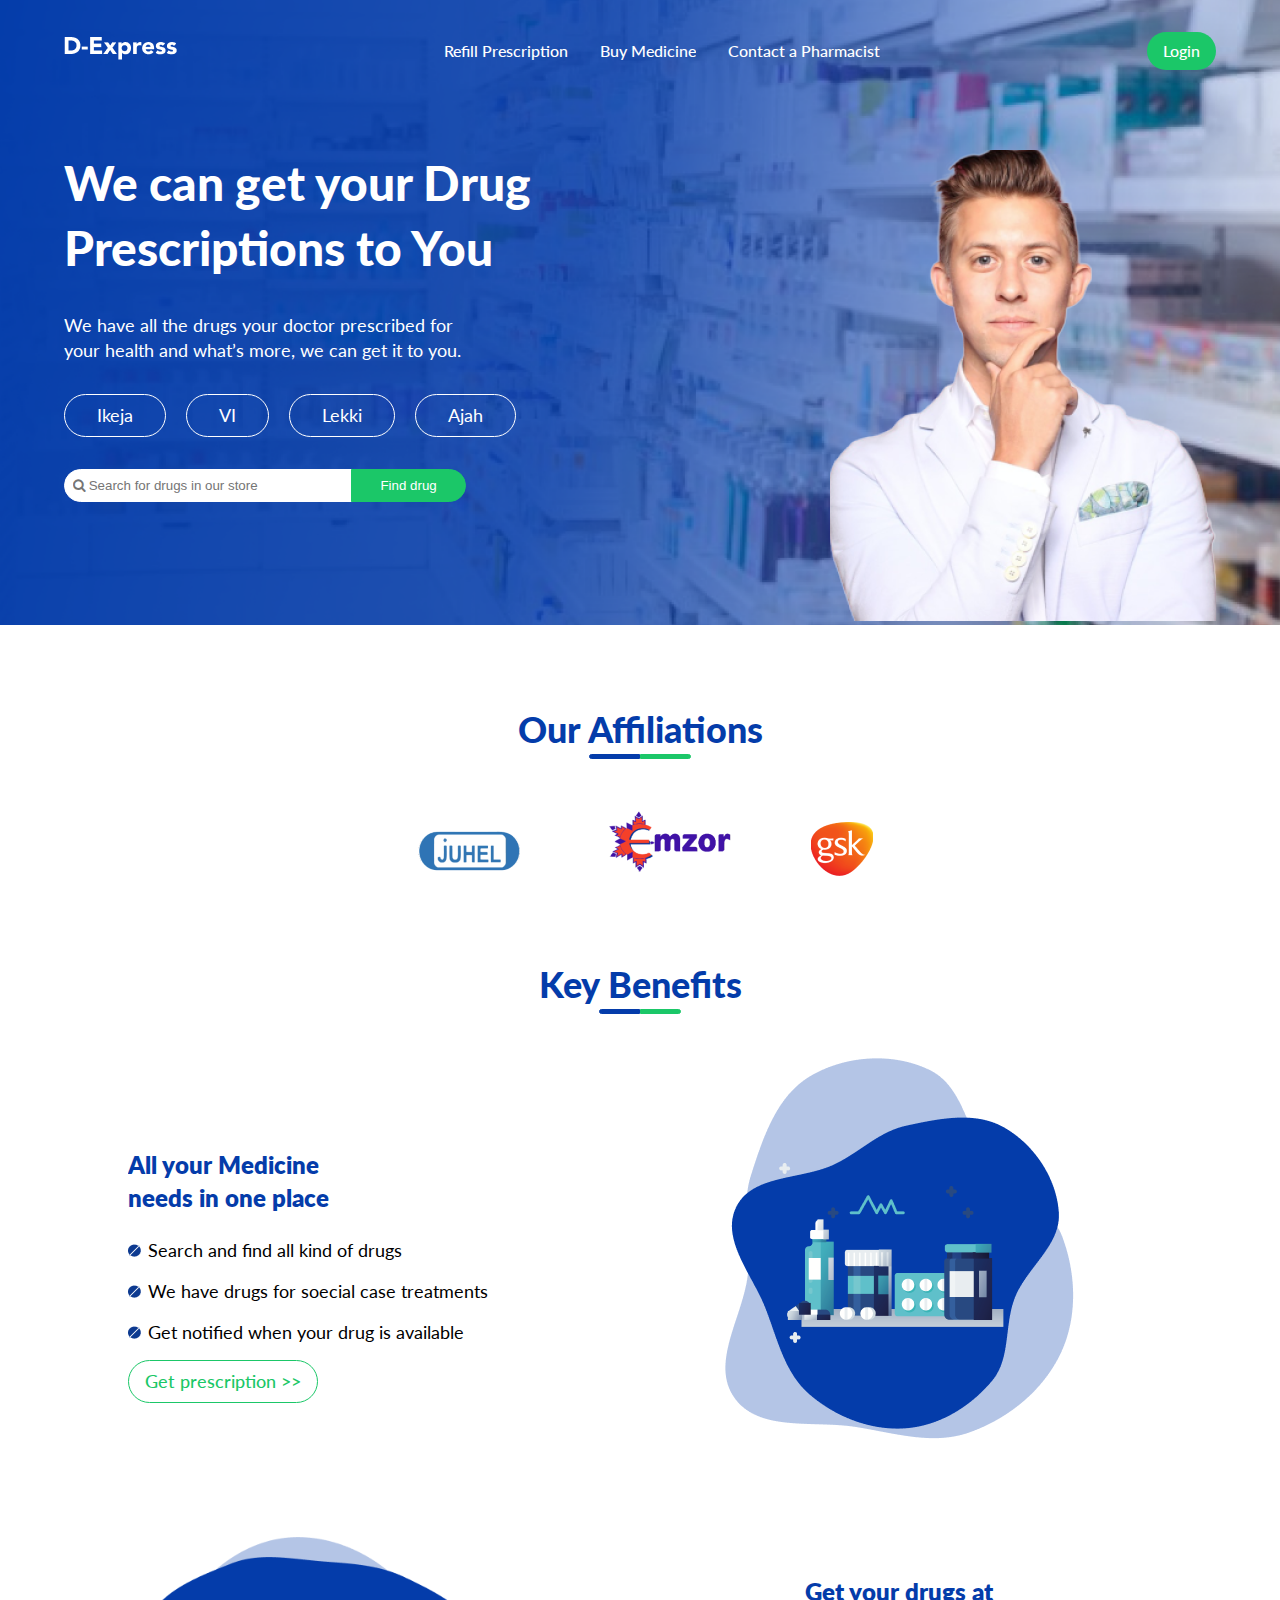
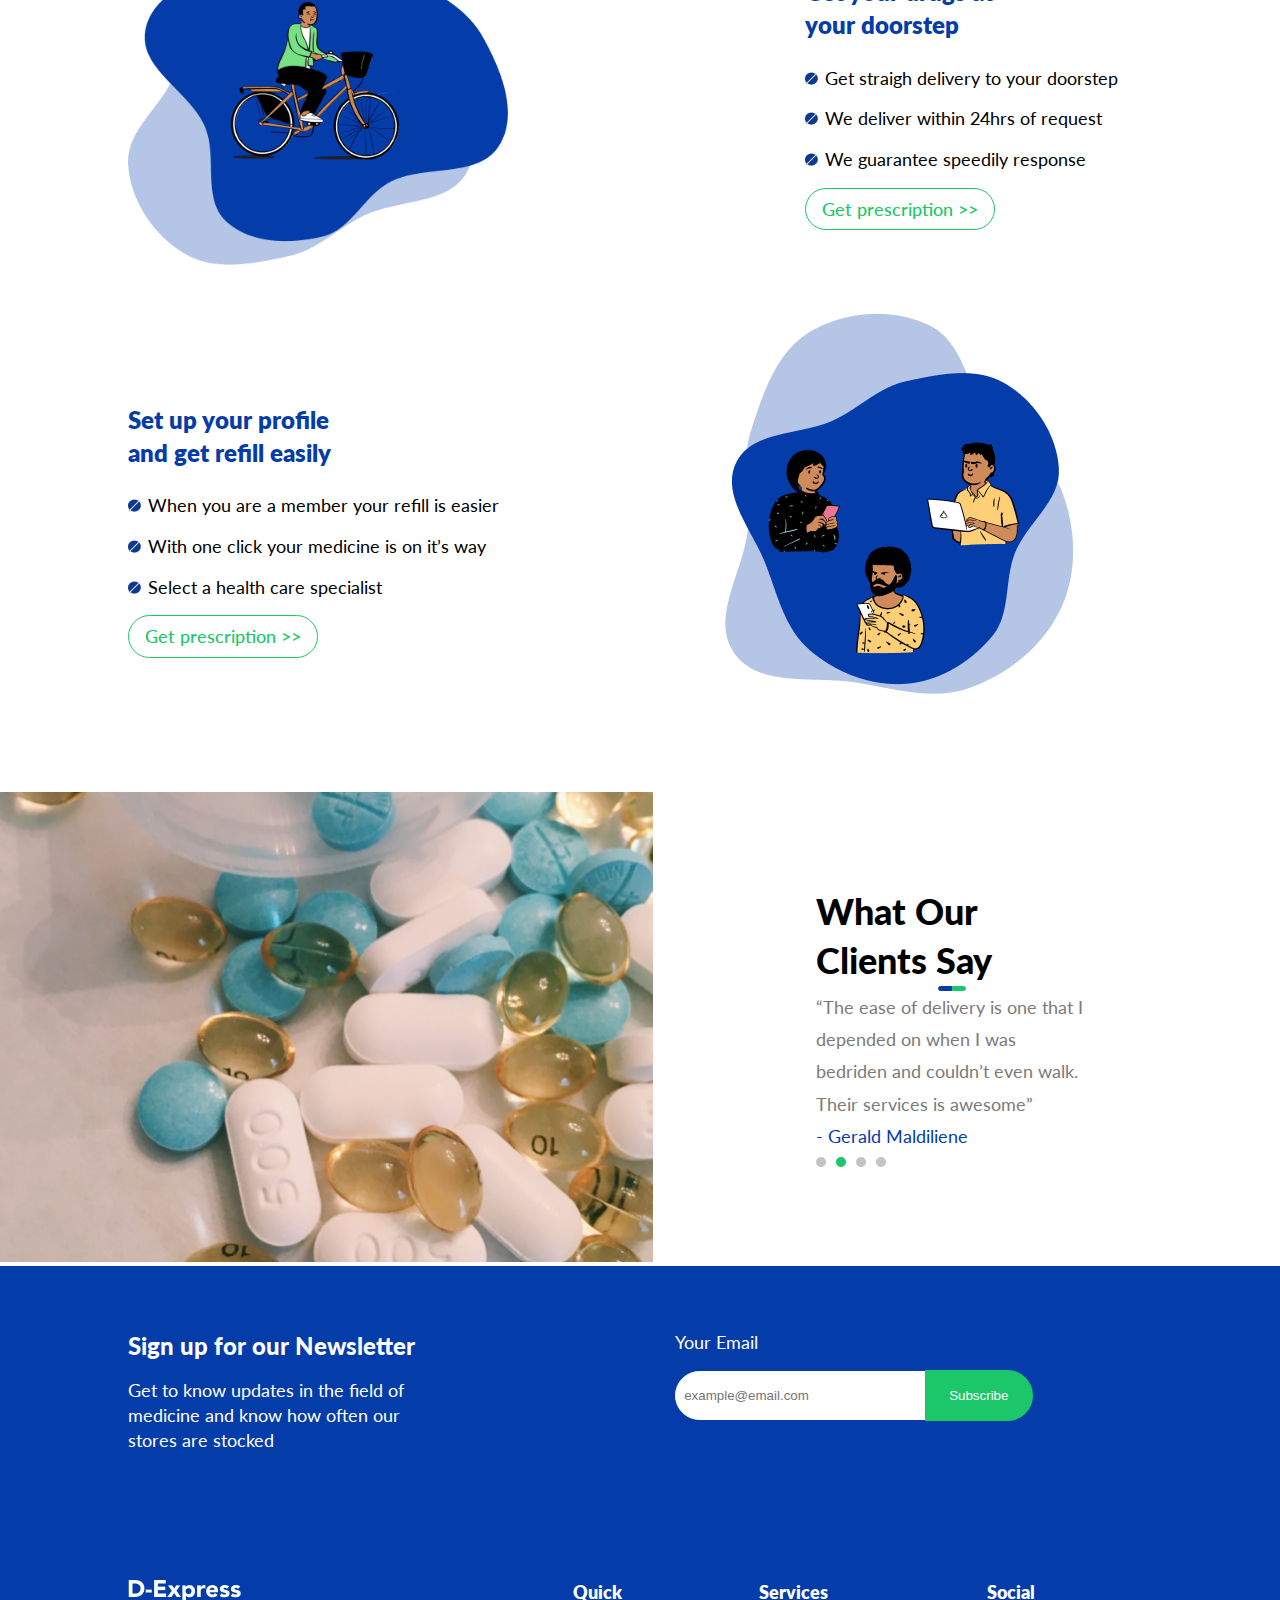
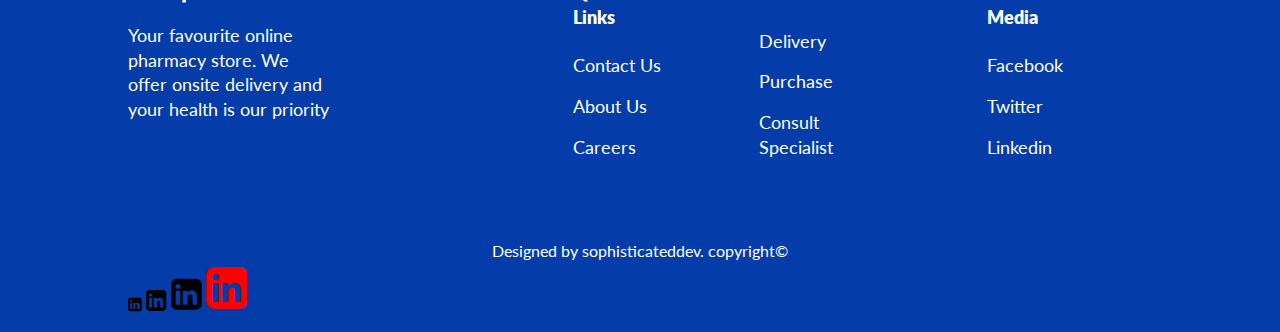
==== index.html @ accc31f5 "fiirst commit" ====
<!DOCTYPE html>
<html lang="en">
  <head>
    <meta charset="UTF-8" />
    <meta name="viewport" content="width=device-width, initial-scale=1.0" />
    <title>D-EXPRESS</title>
    <link rel="stylesheet" href="style.css" />
    <link
      rel="stylesheet"
      href="https://cdnjs.cloudflare.com/ajax/libs/font-awesome/6.7.2/css/all.min.css"
      integrity="sha512-Evv84Mr4kqVGRNSgIGL/F/aIDqQb7xQ2vcrdIwxfjThSH8CSR7PBEakCr51Ck+w+/U6swU2Im1vVX0SVk9ABhg=="
      crossorigin="anonymous"
      referrerpolicy="no-referrer"
    />
    <link
      href="https://fonts.googleapis.com/css2?family=Lato:ital,wght@0,100;0,300;0,400;0,700;0,900;1,100;1,300;1,400;1,700;1,900&display=swap"
      rel="stylesheet"
    />
    <link
      href="https://cdnjs.cloudflare.com/ajax/libs/font-awesome/4.7.0/css/font-awesome.min.css"
      rel="stylesheet"
    />
  </head>
  <body>
    <div class="container">
      <div class="headerhero">
        <header>
          <div class="logo">
            <img src="Images/Logo.png" alt="Logo" />
          </div>
          <nav>
            <li>Refill Prescription</li>
            <li>Buy Medicine</li>
            <li>Contact a Pharmacist</li>
          </nav>
          <div class="btn">
            <button>Login</button>
          </div>
        </header>
        <div class="hero">
          <div class="textside">
            <h2>We can get your Drug Prescriptions to You</h2>
            <p>
              We have all the drugs your doctor prescribed for your health and
              what’s more, we can get it to you.
            </p>
            <div class="herobtn">
              <button>Ikeja</button>
              <button>VI</button>
              <button>Lekki</button>
              <button>Ajah</button>
            </div>
            <div class="heroinput">
              <input
                type="text"
                placeholder="&#xF002; Search for drugs in our store"
                style="font-family: Arial, FontAwesome"
              />

              <button>Find drug</button>
            </div>
          </div>
          <div class="imageside">
            <img src="/Images/pharmacist.png" alt="pharmacist" />
          </div>
        </div>
      </div>

    <div class="affiliations">
      <div class="topaffiliate">
        <h2>Our Affiliations</h2>
        <div class="affiliateLines">
          <hr class="line1" />
          <hr class="line2" />
        </div>
      </div>
      <div class="affiliate">
        <img src="/Images/juhel.png" alt="juhel" />
        <img src="/Images/mzor.png" alt="mzor" />
        <img src="/Images/gsk.png" alt="gsk" />
      </div>
    </div>

    <div class="keybenefits">
      <div class="topbenefit">
        <h2>Key Benefits</h2>
        <div class="keybenefitLines">
          <hr class="line1" />
          <hr class="line2" />
        </div>
    </div>
        <div class="medicine">
          <div class="medicinetext">
            <h4>All your Medicine needs in one place</h4>
            <ul>
              <li>Search and find all kind of drugs</li>
              <li>We have drugs for soecial case treatments</li>
              <li>Get notified when your drug is available</li>
            </ul>
            <button class="medicineBtn">Get prescription >></button>
          </div>
          <div class="medicineimage">
            <img src="/Images/medicine.png" alt="medicine" />
          </div>
        </div>
        <div class="doorstep">
          <div class="doorstepimg">
            <img src="/Images/doorstep.png" alt="doorstep" />
          </div>
          <div class="doorsteptext">
            <h4>Get your drugs at your doorstep</h4>
            <ul>
              <li>Get straigh delivery to your doorstep</li>
              <li>We deliver within 24hrs of request</li>
              <li>We guarantee speedily response</li>
              <button class="doorstepbtn">Get prescription >></button>
            </ul>
          </div>
        </div>
    </div>

        <div class="profile">
          <div class="profiletext">
            <h4>Set up your profile and get refill easily</h4>
            <ul>
              <li>When you are a member your refill is easier</li>
              <li>With one click your medicine is on it’s way</li>
              <li>Select a health care specialist</li>
            </ul>
            <button class="profilebtn">Get prescription >></button>
          </div>
          <div class="profileimg">
            <img src="/Images/profile.png" alt="profile" />
          </div>
        </div>

      <div class="client">
            <div class="clientImage">
                <img src="/Images/client.png" alt="Client">
            </div>
            <div class="clientText">
                <div class="topaffiliate">
                    <h2>What Our Clients Say</h2>
                    <div class="affiliateLines">
                      <hr class="line1" />
                      <hr class="line2" />
                    </div>
                  </div>
                  <div class="clientParagraph">
                    <p>“The ease of delivery is one that I depended on when I was bedriden and couldn’t even walk. Their services is awesome”</p>
                    <h5>- Gerald Maldiliene</h5>
                    <img src="/Images/dots.png" alt="dots">
                  </div>
            </div>
      </div>


      <footer>
            <div class="footerWrap">
            <div class="newsletter">
                <div class="signUp">
                    <h3>Sign up for our Newsletter</h3>
                    <p>Get to know updates in the field of medicine and know how often our stores are stocked</p>
                </div>
                <div class="email">
                    <label for="email">Your Email</label><br>
                    <input type="email" name="Email" placeholder="example@email.com">
                    <button>Subscribe</button>
                </div>
            </div>
            <div class="footLinks">
                <div class="footLeft">
                    <img src="/Images/Logo.png" alt="Logo">
                    <p>Your favourite online pharmacy store. We offer onsite delivery and your health is our priority</p>
                </div>
                <div class="footRight">
                    <div class="quickLinks">
                        <h5>Quick Links</h5>
                        <p>Contact Us</p>
                        <p>About Us</p>
                        <p>Careers</p>
                    </div>
                    <div class="quickLinks">
                        <h5>Services</h5>
                        <p>Delivery</p>
                        <p>Purchase</p>
                        <p>Consult Specialist</p>
                    </div>
                    <div class="quickLinks">
                        <h5>Social Media</h5>
                        <p>Facebook</p>
                        <p>Twitter</p>
                        <p>Linkedin</p>
                    </div>
                </div>
            </div>
            <p class="copyright">Designed by sophisticateddev. copyright©</p>
            <i class="fa fa-linkedin-square"></i>
<i class="fa fa-linkedin-square" style="font-size:24px"></i>
<i class="fa fa-linkedin-square" style="font-size:36px"></i>
<i class="fa fa-linkedin-square" style="font-size:48px;color:red"></i>
          </div>
      </footer>
    </div>
  </body>
</html>
---- style.css ----
@import url("https://fonts.googleapis.com/css2?family=Lato:ital,wght@0,100;0,300;0,400;0,700;0,900;1,100;1,300;1,400;1,700;1,900&display=swap");

* {
  margin: 0;
  padding: 0;
  box-sizing: border-box;
  overflow-x: hidden;
}

.headerhero {
  background-image: url(/Images/Hero\ back.png);
  background-repeat: no-repeat;
  background-size: cover;
}

header {
  display: flex;
  justify-content: space-between;
  width: 90%;
  margin: auto;
  padding-top: 2rem;
  padding-bottom: 5rem;
  align-items: center;
}

nav {
  display: flex;
  gap: 2rem;
}

nav li {
  color: white;
  font-family: Lato;
  font-size: 16px;
  font-weight: 500;
  line-height: 21.86px;
  list-style-type: none;
}

.btn button {
  background: #1bc768;
  font-family: Lato;
  font-size: 16px;
  font-weight: 500;
  line-height: 21.86px;
  border: none;
  border-radius: 50px;
  padding: 0.5rem 1rem;
  color: white;
  cursor: pointer;
}

.btn button:hover {
  background-color: white;
  color: #1bc768;
}

.hero {
  display: flex;
  justify-content: space-between;
  width: 90%;
  margin: auto;
}

.textside {
  width: 50%;
}

.textside h2 {
  font-family: Lato;
  font-size: 48px;
  font-weight: 900;
  line-height: 65.57px;
  color: white;
}

.textside p {
  font-family: Lato;
  font-size: 18px;
  font-weight: 400;
  line-height: 24.59px;
  color: white;
  width: 69%;
  padding: 2rem 0;
}

.heroinput input {
  width: 50%;
  padding: 0.5rem;
  border-radius: 50px 0 0 50px;
  border: 1px solid white;
}

.imageside img {
  width: 100%;
}

.herobtn {
  width: 100%;
}

.heroinput button {
  width: 20%;
  padding: 0.5rem;
  background-color: #1bc768;
  color: white;
  border: 1px solid #1bc768;
  margin-left: -5px;
  cursor: pointer;
  border-radius: 0 50px 50px 0;
  margin-top: 2rem;
}

.herobtn button {
  font-family: Lato;
  font-size: 18px;
  font-weight: 400;
  line-height: 24.59px;
  background: none;
  border: 1px solid white;
  padding: 0.5rem 2rem;
  cursor: pointer;
  color: white;
  margin-right: 1rem;
  border-radius: 50px;
}

.herobtn button:hover {
  background: white;
  color: #043caa;
}

.affiliations {
  width: 80%;
  margin: auto;
  text-align: center;
  margin-top: 5rem;
}

.topaffiliate h2 {
  font-family: Lato;
  font-size: 36px;
  font-weight: 900;
  line-height: 49.18px;
  color: #043caa;
}

.affiliateLines {
  display: flex;
  justify-content: center;
  /* padding-top: 1rem; */
  width: 50%;
  margin: auto;
}

.line1 {
  width: 10%;
  height: 5px;
  background-color: #043caa;
  border: 1px solid #043caa;
  border-radius: 50px 0 0 50px;
}
.line2 {
  width: 10%;
  height: 5px;
  background-color: #1bc768;
  border: 1px solid #1bc768;
  border-radius: 0 50px 50px 0;
}

.affiliate {
  margin-top: 3rem;
}

.affiliate img {
  margin-right: 2rem;
  margin-left: 2rem;
}

.keybenefits {
  width: 80%;
  margin: auto;
  margin-top: 5rem;
}

.keybenefits h2 {
  font-family: Lato;
  font-size: 36px;
  font-weight: 900;
  line-height: 49.18px;
  color: #043caa;
  text-align: center;
}

.keybenefitLines {
  display: flex;
  justify-content: center;
  /* padding-top: 1rem; */
  width: 40%;
  margin: auto;
}
.medicine {
  display: flex;
  justify-content: space-between;
  align-items: center;
}

.medicinetext h4 {
  font-family: Lato;
  font-size: 24px;
  font-weight: 800;
  line-height: 32.78px;
  color: #043caa;
  padding-bottom: 1.5rem;
  width: 60%;
}

.medicinetext ul {
  list-style: image url(/Images/Exclude.png);
  list-style-position: inside;
}

.medicinetext li {
  padding-bottom: 1rem;
  font-family: Lato;
  font-size: 18px;
  font-weight: 400;
  line-height: 24.59px;
  color: black;
}

.medicinetext button {
  background: none;
  color: #1bc768;
  border: 1px solid;
  font-family: Lato;
  font-size: 18px;
  font-weight: 500;
  line-height: 24.59px;
  padding: 0.5rem 1rem;
  border-radius: 50px;
  cursor: pointer;
}

.doorstep {
  display: flex;
  justify-content: space-between;
  align-items: center;
}

.doorsteptext h4 {
  font-family: Lato;
  font-size: 24px;
  font-weight: 800;
  line-height: 32.78px;
  color: #043caa;
  padding-bottom: 1.5rem;
  width: 60%;
}

.doorsteptext ul {
  list-style: image url(/Images/Exclude.png);
  list-style-position: inside;
}

.doorsteptext li {
  padding-bottom: 1rem;
  font-family: Lato;
  font-size: 18px;
  font-weight: 400;
  line-height: 24.59px;
  color: black;
}

.doorsteptext button {
  background: none;
  color: #1bc768;
  border: 1px solid;
  font-family: Lato;
  font-size: 18px;
  font-weight: 500;
  line-height: 24.59px;
  padding: 0.5rem 1rem;
  border-radius: 50px;
  cursor: pointer;
}

.profile {
  display: flex;
  justify-content: space-between;
  align-items: center;
  width: 80%;
  margin: auto;
}

.profiletext h4 {
  font-family: Lato;
  font-size: 24px;
  font-weight: 800;
  line-height: 32.78px;
  color: #043caa;
  padding-bottom: 1.5rem;
  width: 60%;
}

.profiletext ul {
  list-style: image url(/Images/Exclude.png);
  list-style-position: inside;
}

.profiletext li {
  padding-bottom: 1rem;
  font-family: Lato;
  font-size: 18px;
  font-weight: 400;
  line-height: 24.59px;
  color: black;
}

.profiletext button {
  background: none;
  color: #1bc768;
  border: 1px solid;
  font-family: Lato;
  font-size: 18px;
  font-weight: 500;
  line-height: 24.59px;
  padding: 0.5rem 1rem;
  border-radius: 50px;
  cursor: pointer;
}

.client {
  display: flex;
  align-items: center;
  width: 85%;
  justify-content: space-between;
}

.clientImage {
  width: 60%;
}

.clientImage img {
  width: 100%;
}
.medicineimage img {
  width: 100%;
}
.doorstepimg img {
  width: 100%;
}
.profileimg img {
  width: 100%;
}

.clientText {
  width: 25%;
}

.clientText p {
  font-family: Lato;
  font-size: 18px;
  font-weight: 400;
  line-height: 32.4px;
  color: #7a7a7a;
}

.clientText h5 {
  font-family: Lato;
  font-size: 18px;
  font-weight: 400;
  line-height: 32.4px;
  color: #043caa;
}

footer {
  background-color: #043caa;
  padding: 4rem 0 1rem;
}

.footerWrap{
  width: 80%;
  margin: auto;
}

.newsletter {
  display: flex;
  margin-bottom: 8rem;
  gap: 15rem;
}

.signUp{
  width: 30%;
}

.email{
  width: 35%;
}

.signUp h3 {
  font-family: Lato;
  font-size: 24px;
  font-weight: 900;
  line-height: 32.78px;
  color: #ffffff;
  padding-bottom: 1rem;
}

.signUp p {
  font-family: Lato;
  color: #ffffff;
  font-size: 18px;
  font-weight: 400;
  line-height: 24.59px;
}

.email label {
  font-family: Lato;
  color: #ffffff;
  font-size: 18px;
  font-weight: 400;
  line-height: 24.59px;
}

.email input {
  width: 70%;
  padding: 1rem 0.5rem;
  border-radius: 50px 0 0 50px;
  border: 1px solid white;
}

.email button {
  width: 30%;
  padding: 1rem 0.5rem;
  background-color: #1bc768;
  color: white;
  border: 2px solid #1bc768;
  margin-left: -5px;
  cursor: pointer;
  border-radius: 0 50px 50px 0;
  margin-top: 1rem;
}

.footLinks {
  display: flex;
  gap: 15rem;
}

.footRight {
  width: 50%;
  display: flex;
  gap: 6rem;
}

.footLeft p {
  font-family: Lato;
  font-size: 18px;
  font-weight: 400;
  line-height: 24.59px;
  color: #ffffff;
  padding-top: 1rem;
}

.quickLinks h5 {
  font-family: Lato;
  font-size: 18px;
  font-weight: 800;
  line-height: 24.59px;
  color: #ffffff;
  padding-bottom: 1.5rem;
}

.quickLinks p {
  font-family: Lato;
  font-size: 18px;
  font-weight: 400;
  line-height: 24.59px;
  color: #ffffff;
  padding-bottom: 1rem;
}

.footLeft{
  width: 20%;
}

.copyright{
  text-align: center;
  color: #ffffff;
  font-family: Lato;
  font-size: 16px;
  font-weight: 400;
  line-height: 24.59px;
  padding-top: 4rem;
}
.doorstepimg img{
  width: 80%
}
.clientText h2{
  color: black;
}
@media (max-width: 1024px){
  .textside {
    width: 55%;
  }

  .textside p {
    width: 95%;
  }

  .heroinput input {
    width: 70%;
  }
  
  .clientImage {
    width: 50%;
  }
  
  .clientText {
    width: 40%;
  }

  .clientText h2 {
    font-size: 33px;
  }

  .signUp{
    width: 53%;
  }
  
  .email{
    width: 40%;
  }
  
  .newsletter {
    gap: 10rem;
  }

  .footLinks {
    gap: 8rem;
  }

  .footRight {
    width: 70%;
    gap: 4rem;
  }

  .footLeft{
    width: 30%;
  }

}

@media (max-width: 768px){
  .textside h2 {
    font-size: 38px;
    line-height: 45.57px;
  }
  
  .textside p {
    font-size: 16px;
    width: 95%;
  }
  
  .heroinput input {
    width: 60%;
  }

  .heroinput button {
    width: 25%;
  }

  .textside{
    width: 65%;
  }
  .imageside{
    width: 40%;
  }

  .herobtn button {
    font-size: 16px;
    padding: 0.5rem 1.5rem;
    margin-right: 0.5rem;
  }
  .medicinetext h4{
    font-size: 13px;
  }
  .doorsteptext h4{
    width: 80%;
  }
  .profiletext h4{
    width: 80%;
  } 
  .profiletext li{
    font-size: 13px;
  }

  .clientText h2{
   font-size: 25px;
  }
  .clientText p{
    font-size: 13px;
  }
  .clientText h5{
font-size: 13px;
  }
  .signUp{
    width: 65%;
  }
  
  .email{
    width: 60%;
  }
  .signUp h3{
    font-size: 18px;
  }
  .signUp p{
    font-size: 14px;
  }
  .email label{
    font-size: 14px;
  }
  .newsletter {
    gap: 5rem;
  }

  .footLinks {
    gap: 5rem;
  }
  .footLeft p{
    font-size: 14px;
  }
  .quickLinks h5{
    font-size: 14px;
  }

  .footRight {
    width: 70%;
    gap: 2rem;
  }

  .footLeft{
    width: 30%;
  }
.copyright{
  font-size: 14px;
}



}
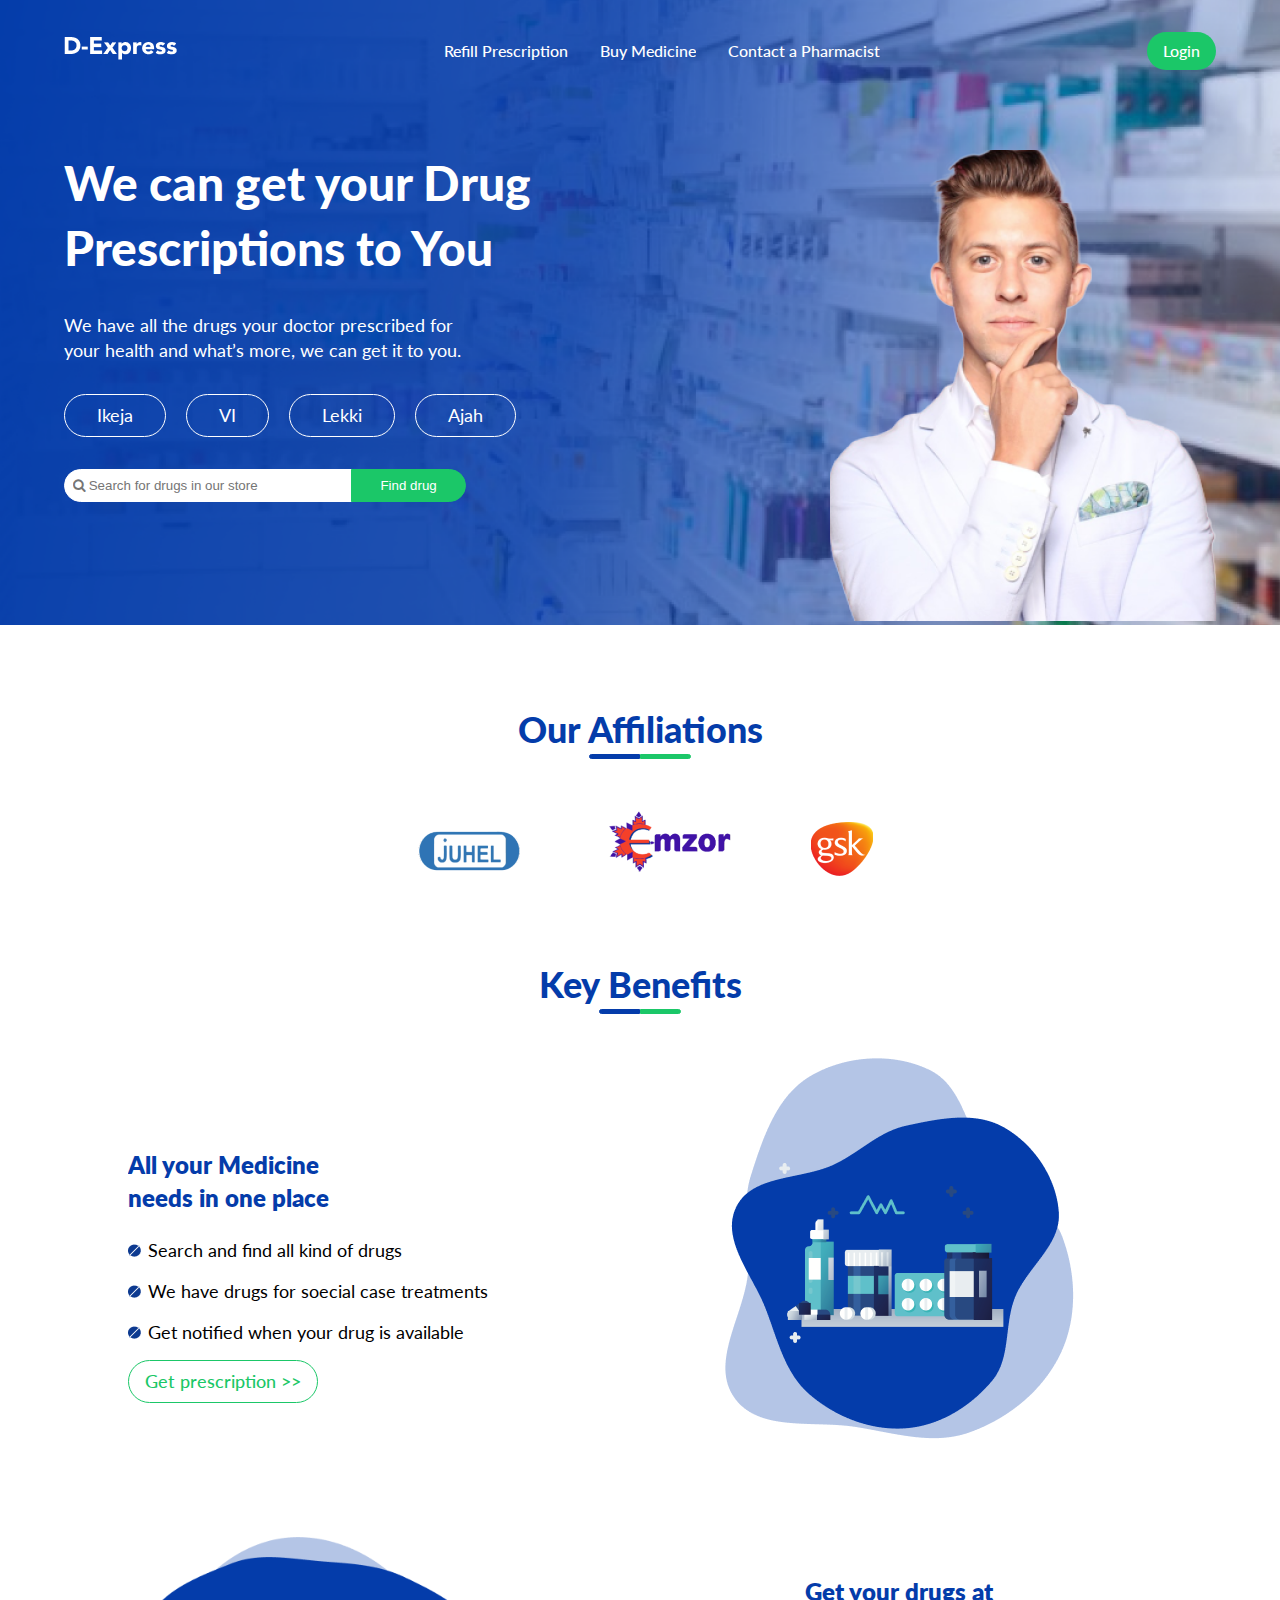
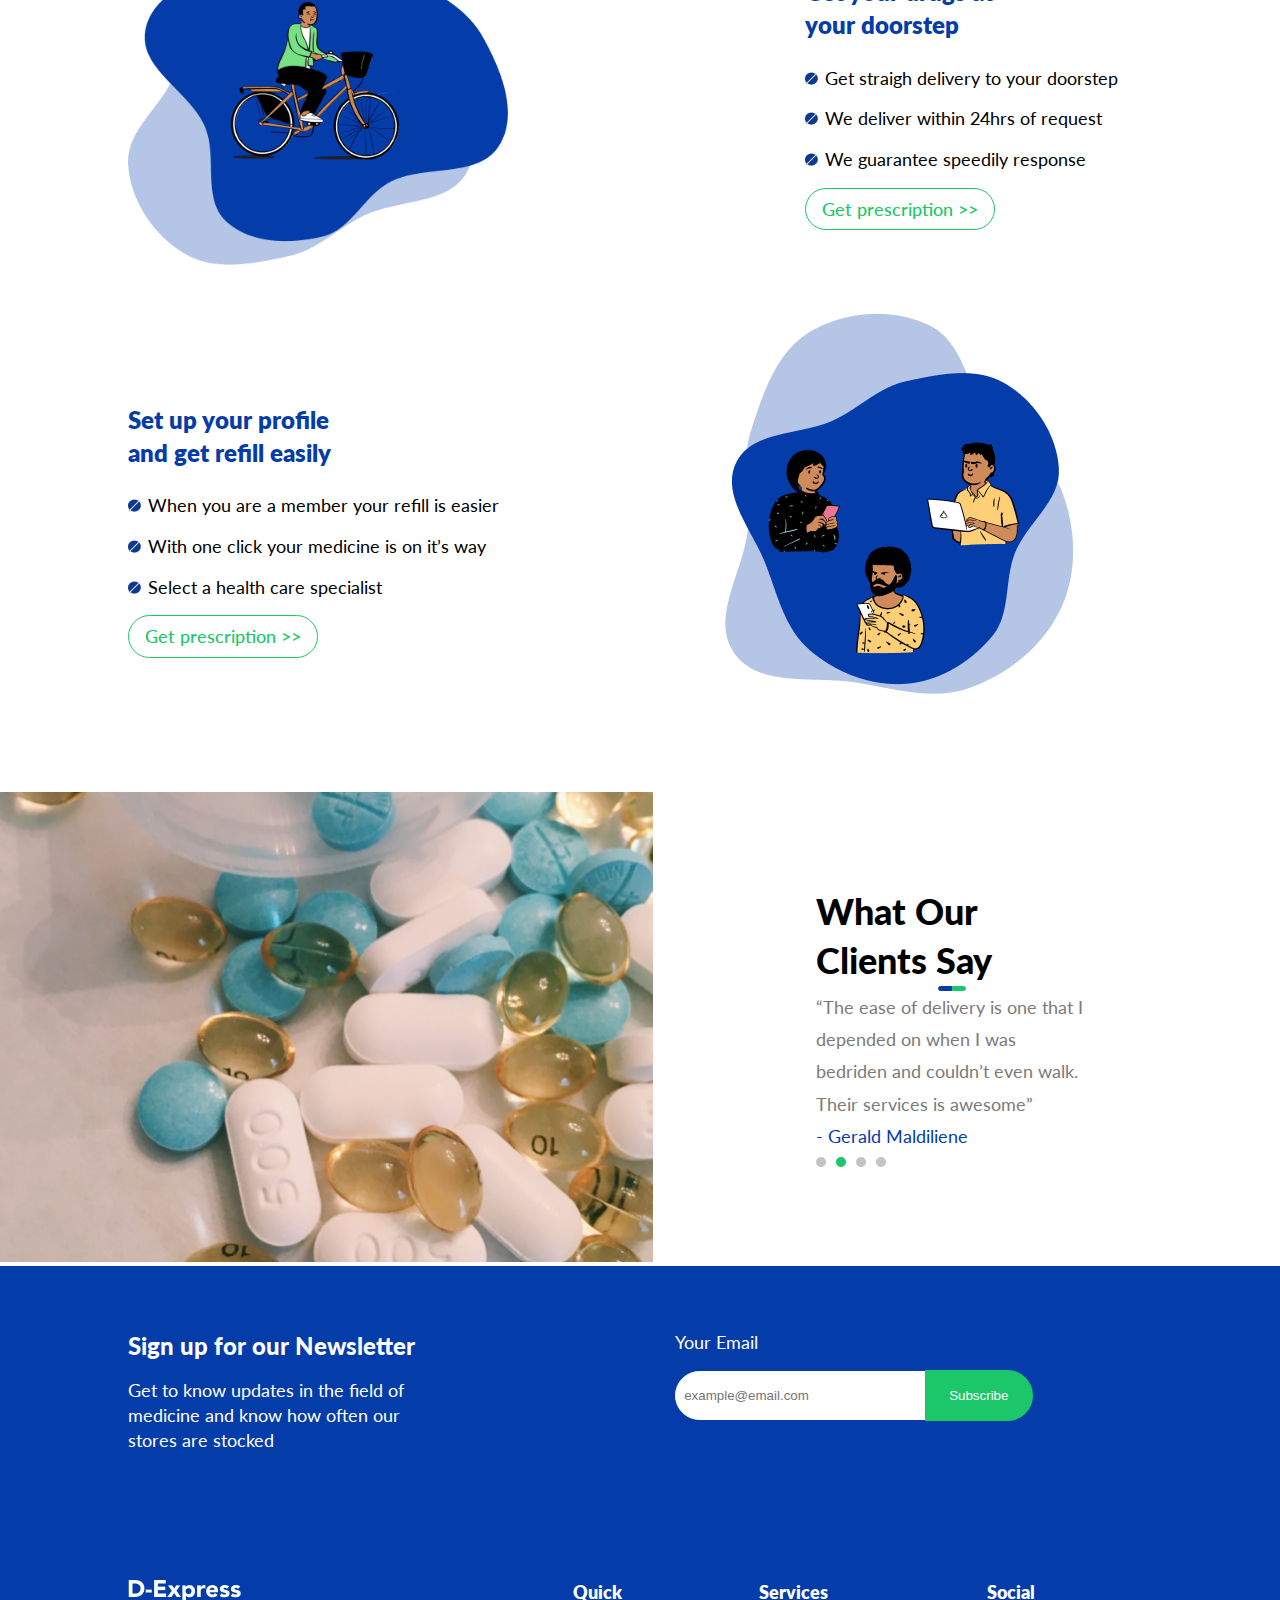
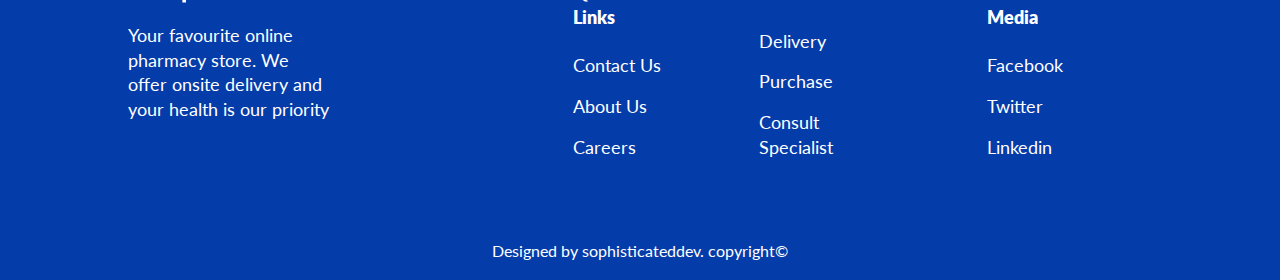
==== commit f7559e91: "responsiveness" ====
--- a/index.html
+++ b/index.html
@@ -56,7 +56,6 @@
                 placeholder="&#xF002; Search for drugs in our store"
                 style="font-family: Arial, FontAwesome"
               />
-
               <button>Find drug</button>
             </div>
           </div>
@@ -195,10 +194,6 @@
                 </div>
             </div>
             <p class="copyright">Designed by sophisticateddev. copyright©</p>
-            <i class="fa fa-linkedin-square"></i>
-<i class="fa fa-linkedin-square" style="font-size:24px"></i>
-<i class="fa fa-linkedin-square" style="font-size:36px"></i>
-<i class="fa fa-linkedin-square" style="font-size:48px;color:red"></i>
           </div>
       </footer>
     </div>
--- a/style.css
+++ b/style.css
@@ -170,6 +170,7 @@
 
 .affiliate {
   margin-top: 3rem;
+  align-items: center;
 }
 
 .affiliate img {
@@ -372,6 +373,9 @@
   font-weight: 400;
   line-height: 32.4px;
   color: #043caa;
+}
+.clientText h2{
+  color: #000000;
 }
 
 footer {
@@ -548,14 +552,14 @@
   .footLeft{
     width: 30%;
   }
-
-}
-
-@media (max-width: 768px){
+}
+
+
+@media (max-width: 768px) {
   .textside h2 {
     font-size: 38px;
     line-height: 45.57px;
-  }
+}
   
   .textside p {
     font-size: 16px;
@@ -583,10 +587,16 @@
     margin-right: 0.5rem;
   }
   .medicinetext h4{
-    font-size: 13px;
+    width: 80%;
+  }
+  .medicinetext li{
+ font-size: 13px;
   }
   .doorsteptext h4{
     width: 80%;
+  }
+  .doorstep li {
+    font-size: 13px;
   }
   .profiletext h4{
     width: 80%;
@@ -596,7 +606,7 @@
   }
 
   .clientText h2{
-   font-size: 25px;
+   font-size: 13px;
   }
   .clientText p{
     font-size: 13px;
@@ -605,33 +615,34 @@
 font-size: 13px;
   }
   .signUp{
-    width: 65%;
+    width: 75%;
   }
   
   .email{
     width: 60%;
   }
   .signUp h3{
-    font-size: 18px;
+    font-size: 16px;
   }
   .signUp p{
     font-size: 14px;
   }
-  .email label{
-    font-size: 14px;
+  .email {
+   width: 60%;
   }
   .newsletter {
     gap: 5rem;
   }
 
   .footLinks {
-    gap: 5rem;
-  }
-  .footLeft p{
-    font-size: 14px;
-  }
+    gap: 2rem;
+  }
+  
   .quickLinks h5{
     font-size: 14px;
+  }
+  .quickLinks p{
+font-size: 14px;
   }
 
   .footRight {
@@ -646,6 +657,173 @@
   font-size: 14px;
 }
 
+}
+
+@media (max-width: 425px) {
+  nav{
+    display: none;
+
+  }
+  .btn {
+    display: none;
+  }
+  .hero{
+    flex-direction: column-reverse;
+  }
+  .textside{
+    width: 100%;
+    margin-top: 1rem;
+  }
+.imageside{
+  width: 100%;
+}
+.heroinput input {
+  width: 70%;
+}
+
+.heroinput button {
+  width: 25%;
+}
+.headerhero{
+  padding-bottom: 3rem;
+
+}
+.affiliate {
+width: 50%;
+margin: auto;
+}
+
+.affiliate img {
+  margin-right: 0;
+  margin-left: 0;
+  margin-top: 2rem;
+}
+.medicine {
+  flex-direction: column;
+}
+.medicinetext {
+  width: 100%;
+  margin-top: 2rem;
+}
+
+.medicinetext h4{
+  width: 60%;
+}
+.medicineimage {
+  width: 100%;
+}
+.medicinetext li {
+  font-size: 17px;
+}
+.doorstep {
+  flex-direction: column-reverse;
+}
+.doorsteptext {
+  width: 100%;
+  margin-top: 2rem;
+}
+
+.doorsteptext h4{
+  width: 60%;
+}
+.doorstepimg  {
+  width: 100%;
+}
+.doorsteptext li {
+  font-size: 17px;
+}
+.profile{
+flex-direction: column;
+}
+.profiletext {
+width: 100%;
+margin-top: 2rem;
+}
+.profileimg {
+width: 100%;
+}
+.profiletext h4{
+  width: 70%;
+}
+.profiletext li {
+  font-size: 17px;
+}
+.client {
+  flex-direction: column;
+}
+.clientImage {
+  width: 100%;
+}
+.clientText {
+  width: 80%;
+  margin: auto;
+
+}
+/* .clientText h2 {
+  width: 80%;
+  margin: auto;
+  font-size: 22px;
+} */
+
+.clientText p {
+font-size: 18px;
+}
+.clientText h5{
+font-size: 18px;
+}
+footer{
+ margin-top: 2rem;
+
+}
+.newsletter{
+  flex-direction: column;
+}
+.signUp {
+  width: 100%;
+}
+.email{
+  width: 100%;
+}
+.footLinks {
+  flex-direction: column;
+}
+.footLeft {
+  width: 100%;
+}
+.footRight {
+  width: 100%;
+display: block;
+}
+.signUp h3 {
+  font-size: 24px;
+}
+.sigUp p {
+  font-size: 18px;
+}
+.email label {
+  font-size: 18px;
+}
+.footLeft p{
+  font-size: 18px;
+}
+.quickLinks h5{
+  font-size: 18px;
+}
+.quickLinks p {
+font-size: 18px;
+}
+
+.quickLinks {
+  margin-bottom: 1rem;
+}
+.copyright{
+  font-size: 16px;
+
+}
+
+
+
+
 
 
 }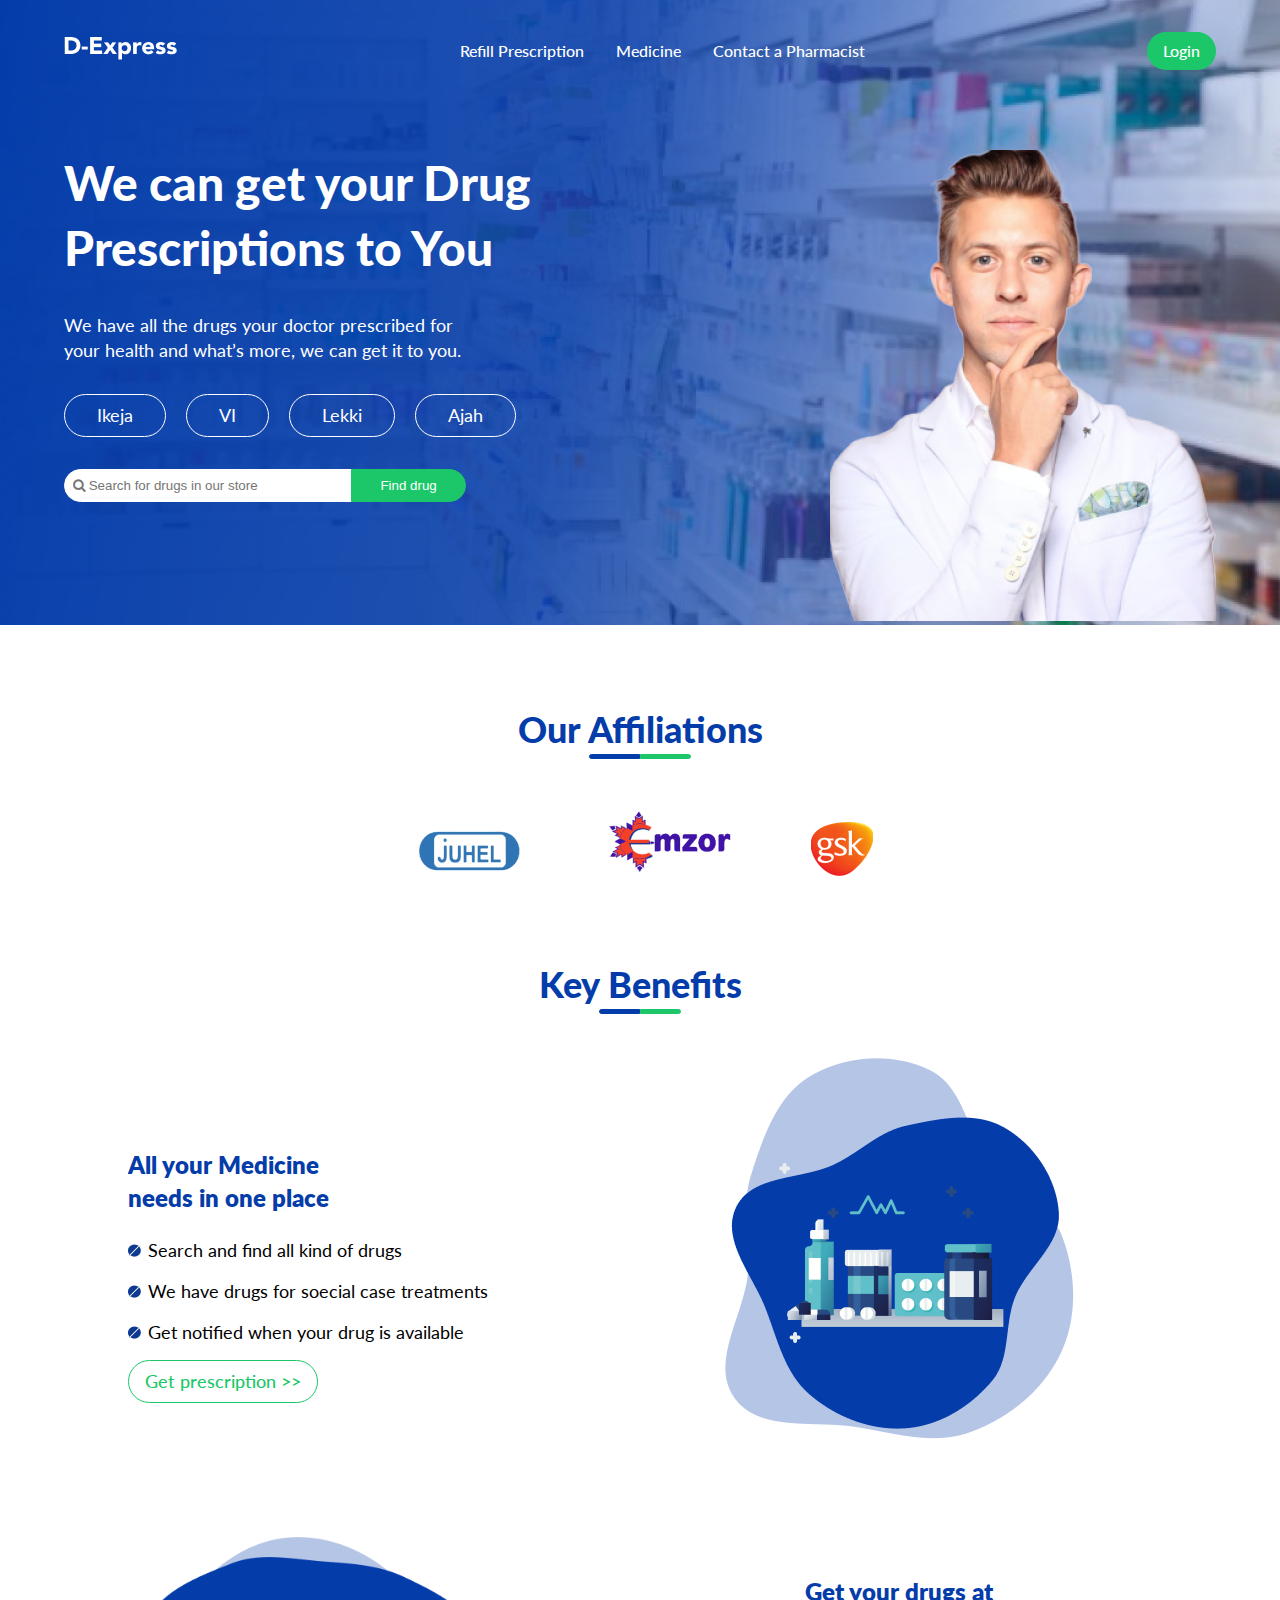
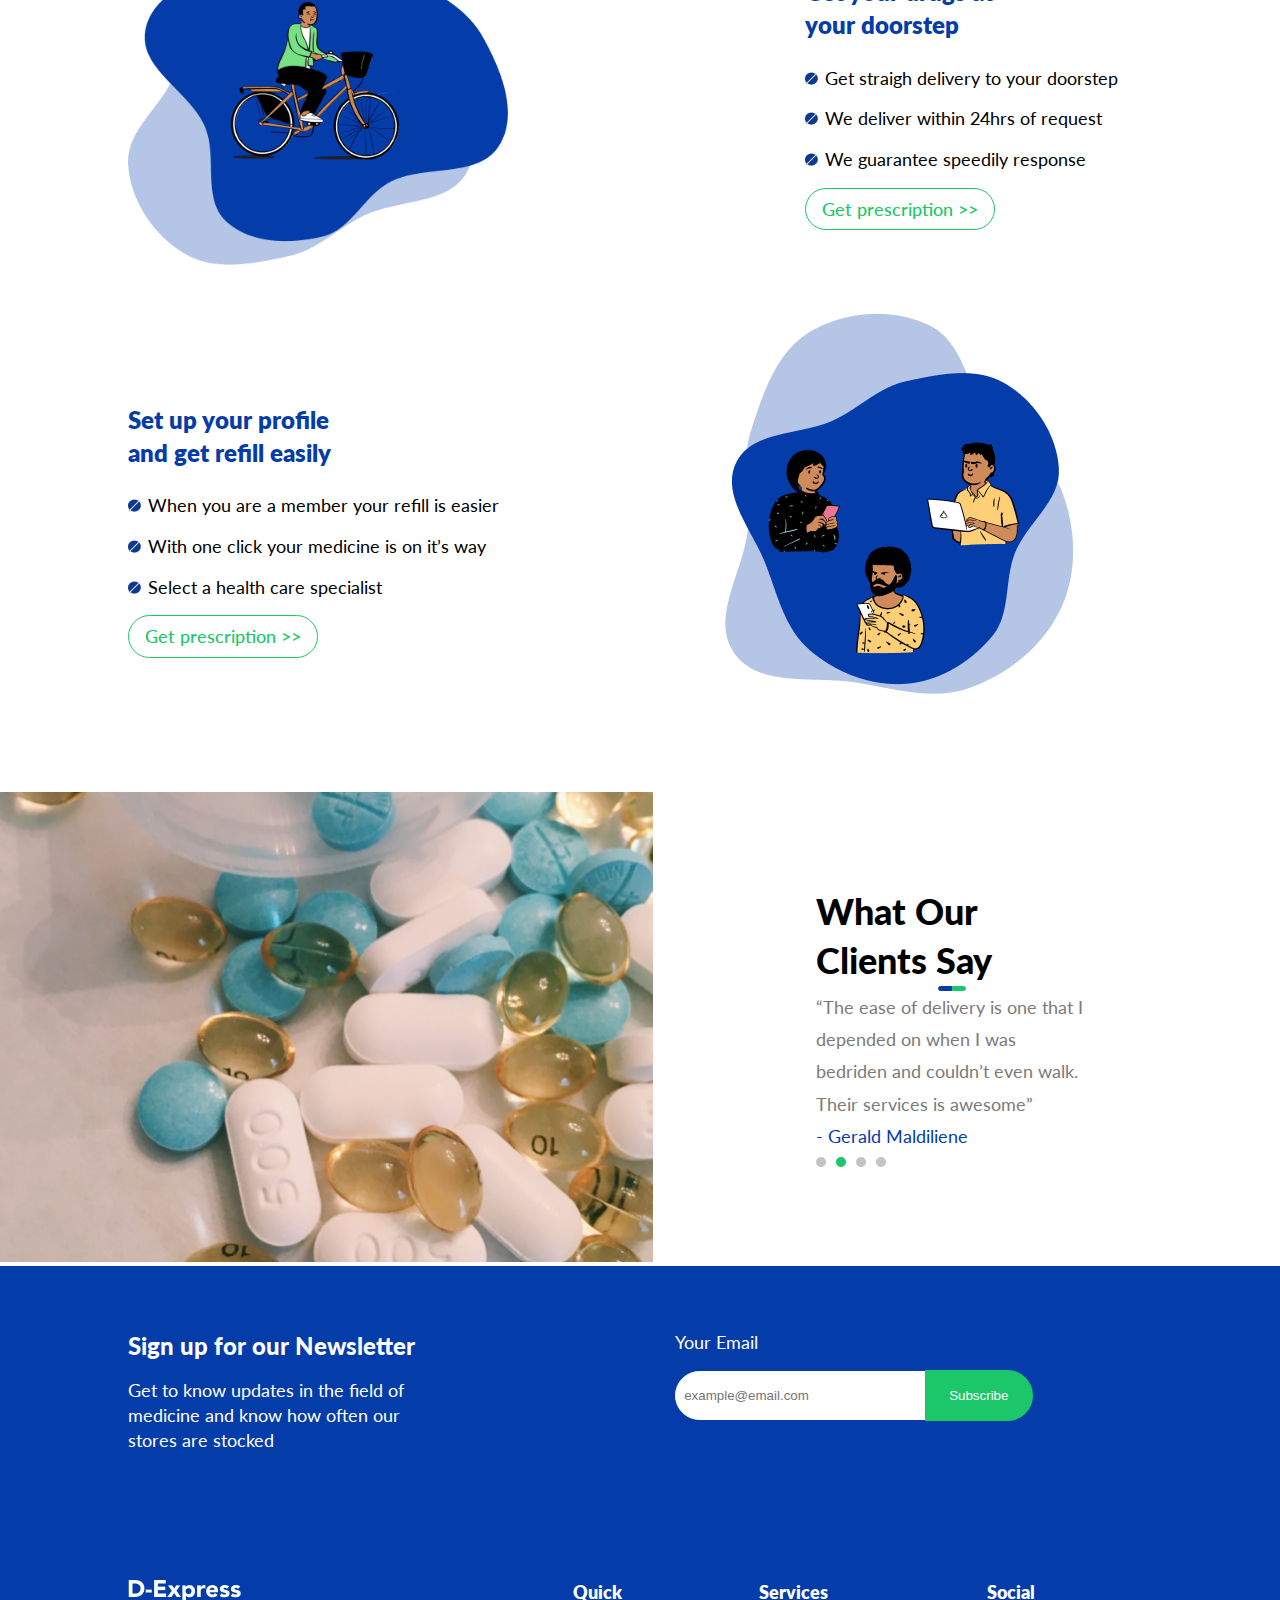
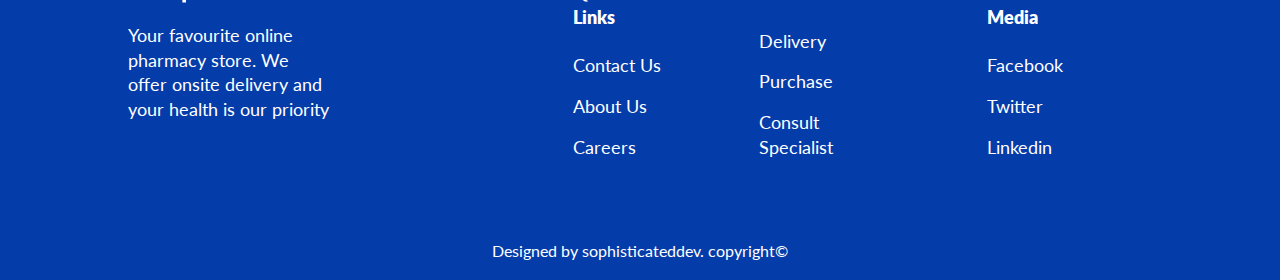
==== commit c352b573: "responsiveness" ====
--- a/index.html
+++ b/index.html
@@ -29,9 +29,9 @@
             <img src="Images/Logo.png" alt="Logo" />
           </div>
           <nav>
-            <li>Refill Prescription</li>
-            <li>Buy Medicine</li>
-            <li>Contact a Pharmacist</li>
+            <li><a href="/index.html">Refill Prescription</a></li>
+            <li><a href="/medicine.html">Medicine</a></li>
+            <li><a href="/contact.html" >Contact a Pharmacist</a></li>
           </nav>
           <div class="btn">
             <button>Login</button>
--- a/style.css
+++ b/style.css
@@ -35,6 +35,11 @@
   font-weight: 500;
   line-height: 21.86px;
   list-style-type: none;
+  text-decoration: none;
+}
+a{
+  text-decoration: none;
+  color: #ffffff;
 }
 
 .btn button {
@@ -784,6 +789,9 @@
 .email{
   width: 100%;
 }
+.newsletter {
+  margin-bottom: 4rem;
+}
 .footLinks {
   flex-direction: column;
 }
@@ -817,7 +825,7 @@
   margin-bottom: 1rem;
 }
 .copyright{
-  font-size: 16px;
+  font-size: 18px;
 
 }
 
